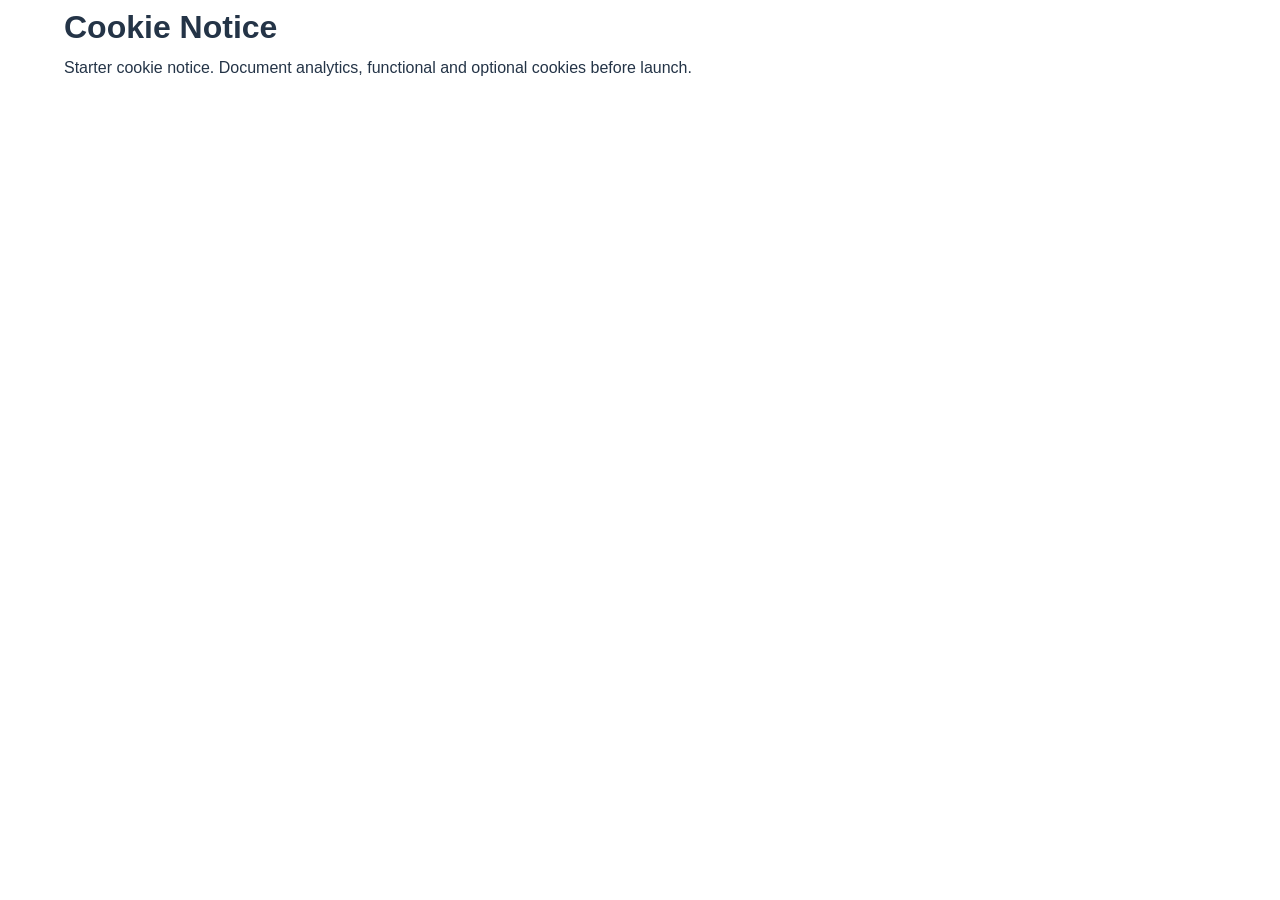
==== cookies.html @ 9fcc1ab4 "Add files via upload" ====
<!DOCTYPE html><html><head><title>Cookie Notice</title><link rel="stylesheet" href="assets/css/cyberlight.css"></head><body><div class="container"><h1>Cookie Notice</h1><p>Starter cookie notice. Document analytics, functional and optional cookies before launch.</p></div></body></html>
---- assets/css/cyberlight.css ----
:root{
    --navy:#153766;
    --navy-dark:#0f2747;
    --gold:#c9a24a;
    --purple:#5c4b8a;
    --white:#f8fafc;
    --text:#243447;
    --light:#eef3f8;
}

*{
    margin:0;
    padding:0;
    box-sizing:border-box;
}

html{
    scroll-behavior:smooth;
}

body{
    font-family:'Inter',sans-serif;
    color:var(--text);
    line-height:1.7;
    background:#fff;
}

h1,h2,h3{
    font-family:'Montserrat',sans-serif;
}

.container{
    width:min(1200px,90%);
    margin:auto;
}

.hero{
    min-height:100vh;
    position:relative;
    overflow:hidden;
    background:
        radial-gradient(circle at 80% 20%, rgba(92,75,138,.25), transparent 35%),
        linear-gradient(135deg,var(--navy-dark),var(--navy));
}

.hero::before{
    content:"";
    position:absolute;
    inset:0;
    background-image:
        linear-gradient(rgba(255,255,255,.04) 1px, transparent 1px),
        linear-gradient(90deg, rgba(255,255,255,.04) 1px, transparent 1px);
    background-size:60px 60px;
}

.navbar{
    display:flex;
    justify-content:space-between;
    align-items:center;
    padding:2rem 4rem;
    position:relative;
    z-index:2;
}

.logo{
    max-width:240px;
}

.nav-links{
    display:flex;
    gap:2rem;
    list-style:none;
}

.nav-links a{
    color:white;
    text-decoration:none;
}

.hero-content{
    position:relative;
    z-index:2;
    max-width:800px;
    margin:10rem auto;
    text-align:center;
    color:white;
}

.eyebrow{
    color:var(--gold);
    text-transform:uppercase;
    letter-spacing:3px;
    font-size:.9rem;
}

.hero h1{
    font-size:4rem;
    margin:1rem 0;
}

.hero p{
    font-size:1.2rem;
    opacity:.95;
}

.btn-primary{
    display:inline-block;
    margin-top:2rem;
    padding:1rem 2rem;
    background:var(--gold);
    color:#12263f;
    text-decoration:none;
    font-weight:600;
    border-radius:4px;
}

.section{
    padding:6rem 0;
}

.section h2{
    text-align:center;
    margin-bottom:3rem;
    font-size:2.5rem;
}

.service-grid,
.insight-grid{
    display:grid;
    grid-template-columns:repeat(auto-fit,minmax(280px,1fr));
    gap:2rem;
}

.card{
    background:white;
    border:1px solid #dde5ee;
    border-top:4px solid var(--gold);
    border-radius:10px;
    padding:2rem;
    transition:.3s;
}

.card:hover{
    transform:translateY(-6px);
}

.card ul{
    margin-top:1rem;
    padding-left:1rem;
}

.dark-section{
    background:var(--navy-dark);
    color:white;
}

.pillar-grid{
    display:grid;
    grid-template-columns:repeat(3,1fr);
    gap:3rem;
    text-align:center;
}

.pillar-grid h3{
    color:var(--gold);
    margin-bottom:1rem;
}

.innovation-section{
    background:linear-gradient(180deg,#fafbff,#f4f0ff);
}

.expertise-grid{
    display:grid;
    grid-template-columns:repeat(auto-fit,minmax(250px,1fr));
    gap:1.5rem;
}

.feature{
    background:white;
    border-left:4px solid var(--purple);
    border-radius:8px;
    padding:1.5rem;
}

.industries-grid{
    display:grid;
    grid-template-columns:1fr 1fr;
    gap:2rem;
}

.insights{
    background:var(--light);
}

.contact-section{
    background:var(--navy);
    color:white;
    text-align:center;
}

.contact-details{
    margin-top:2rem;
}

footer{
    background:#0b1f38;
    color:white;
    text-align:center;
    padding:2rem;
}

.footer-links{
    margin-bottom:1rem;
}

.footer-links a{
    color:var(--gold);
    text-decoration:none;
    margin:0 1rem;
}

.footer-copy p{
    margin:.35rem 0;
    font-size:.9rem;
}

@media(max-width:900px){

    .navbar{
        flex-direction:column;
        gap:1rem;
        padding:2rem;
    }

    .nav-links{
        flex-wrap:wrap;
        justify-content:center;
    }

    .hero h1{
        font-size:2.8rem;
    }

    .pillar-grid,
    .industries-grid{
        grid-template-columns:1fr;
    }
}
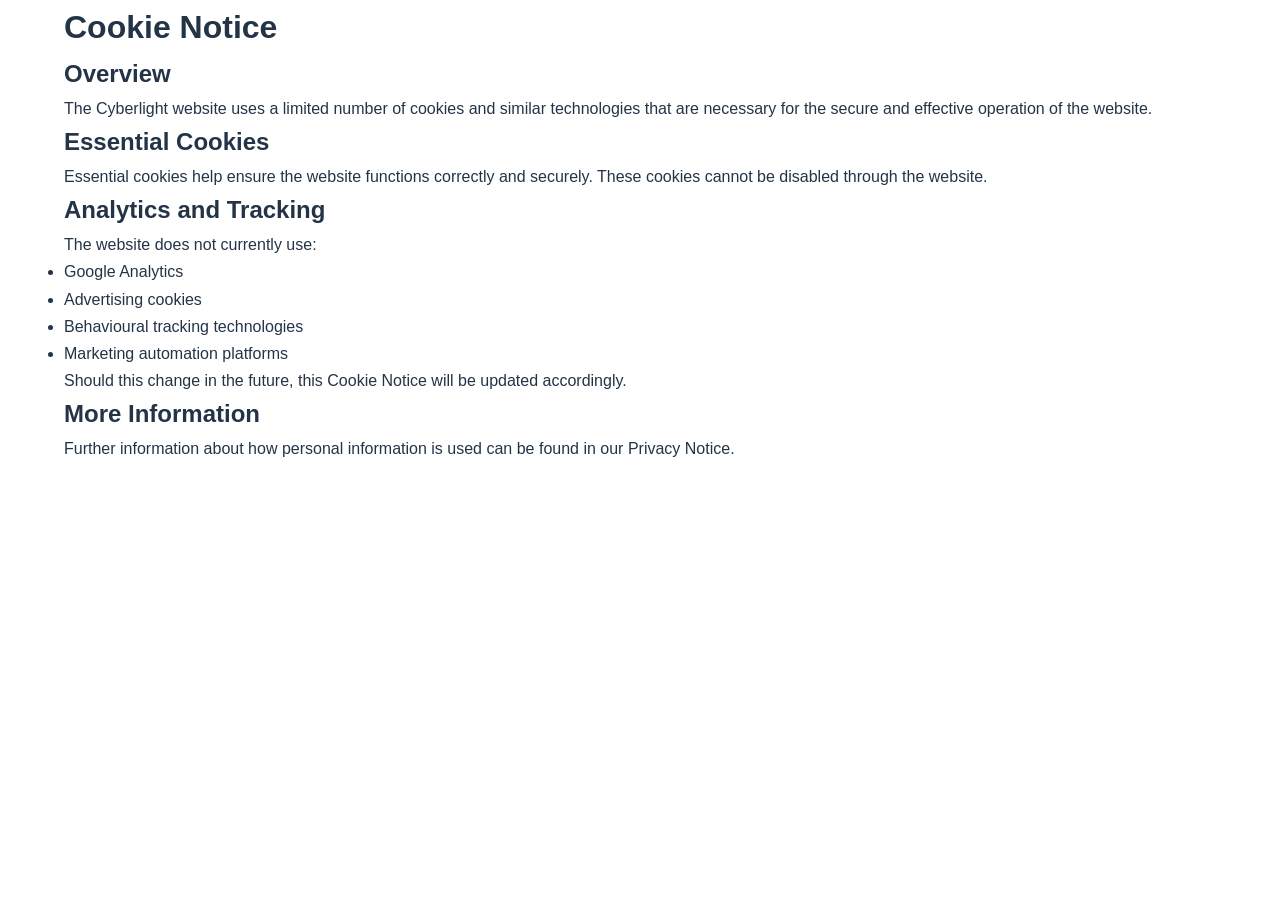
==== commit 2947180b: "Update cookies.html" ====
--- a/cookies.html
+++ b/cookies.html
@@ -1 +1,41 @@
-<!DOCTYPE html><html><head><title>Cookie Notice</title><link rel="stylesheet" href="assets/css/cyberlight.css"></head><body><div class="container"><h1>Cookie Notice</h1><p>Starter cookie notice. Document analytics, functional and optional cookies before launch.</p></div></body></html>+<!DOCTYPE html>
+<html>
+  <head>
+    <title>Cookie Notice</title>
+    <link rel="stylesheet" href="assets/css/cyberlight.css">
+  </head>
+  
+  <body>
+    <div class="container">
+      <h1>Cookie Notice</h1>
+        <h2>Overview</h2>
+          <p>The Cyberlight website uses a limited number of cookies and similar technologies that are necessary for the secure and effective operation of the website.</p>
+
+        <h2>Essential Cookies</h2>
+          <p>Essential cookies help ensure the website functions correctly and securely. These cookies cannot be disabled through the website.</p>
+   
+        <h2>Analytics and Tracking</h2>
+          <p>The website does not currently use:</p>
+            <ul>
+              <li>Google Analytics</li>
+              <li>Advertising cookies</li>
+              <li>Behavioural tracking technologies</li>
+              <li>Marketing automation platforms</li>
+            </ul>
+          <p>Should this change in the future, this Cookie Notice will be updated accordingly.</p>
+        <h2>More Information</h2>
+          <p>Further information about how personal information is used can be found in our Privacy Notice.</p>
+    </div>
+  </body>
+</html>
+
+
+
+
+
+
+
+
+
+
+
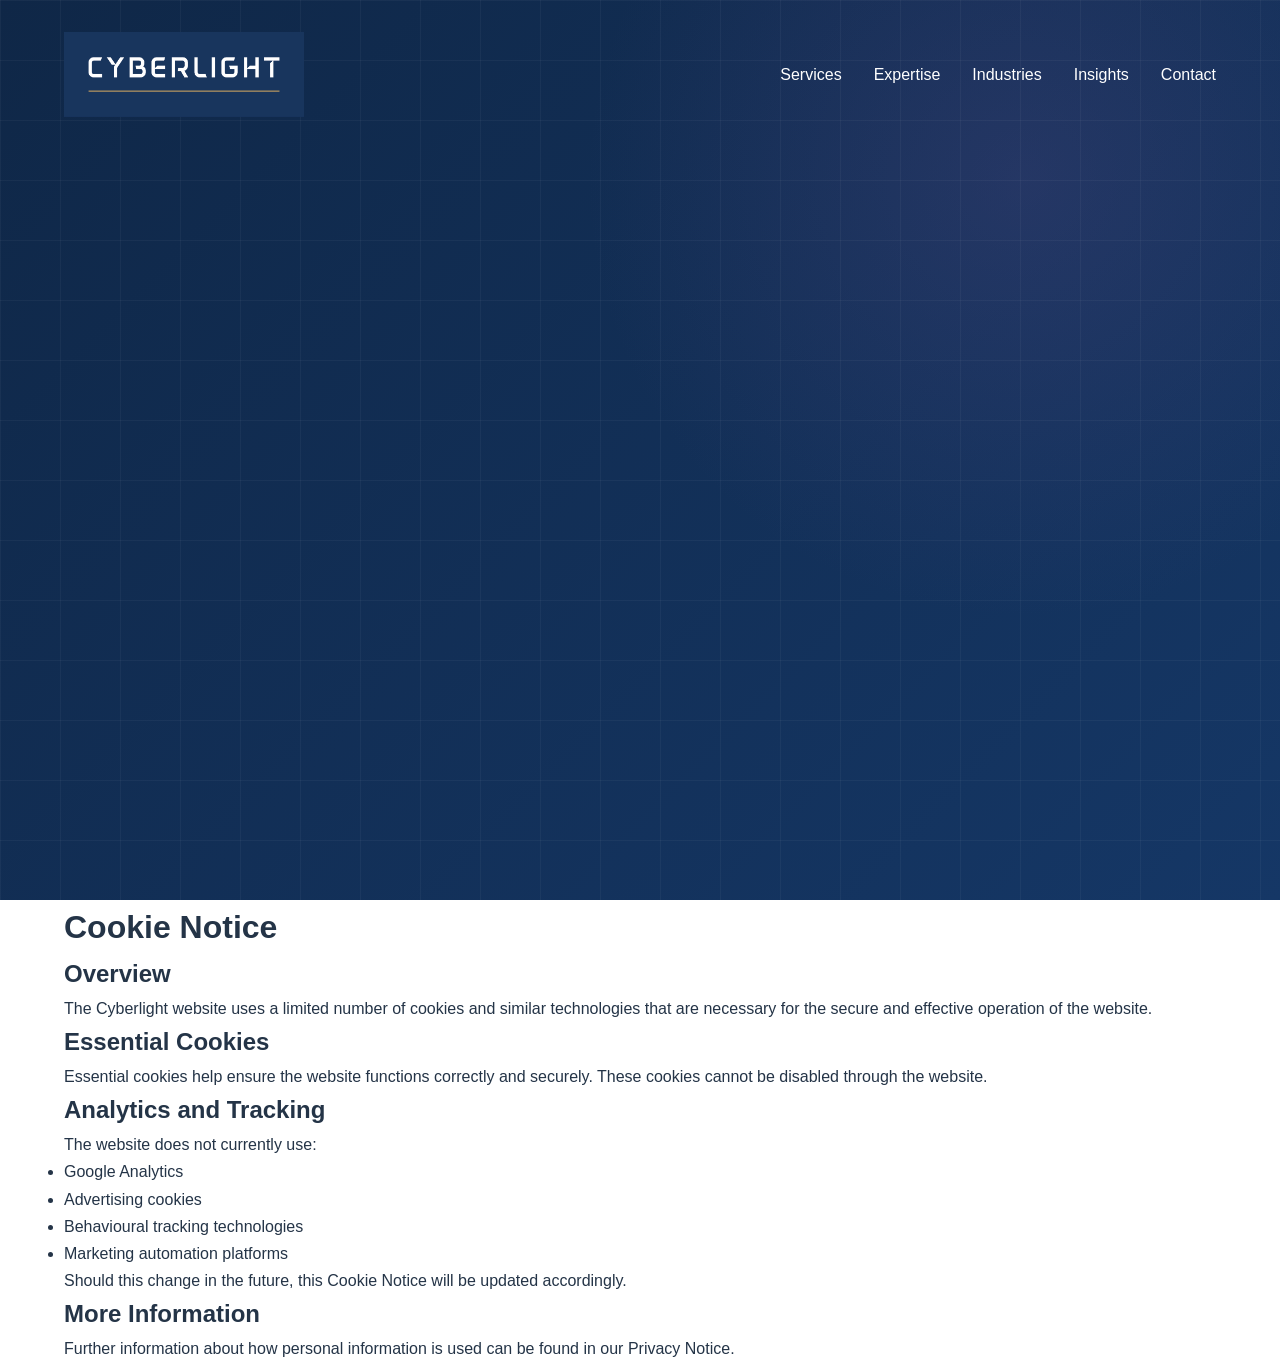
==== commit e01da57c: "Update cookies.html" ====
--- a/cookies.html
+++ b/cookies.html
@@ -2,10 +2,27 @@
 <html>
   <head>
     <title>Cookie Notice</title>
-    <link rel="stylesheet" href="assets/css/cyberlight.css">
+    <link rel="stylesheet" href="assets/css/cyberlight.css" />
   </head>
   
   <body>
+
+    <header class="hero">
+
+        <div class="hero-overlay"></div>
+        <nav class="navbar">
+            <img src="assets/images/cyberlight-logo.png" alt="Cyberlight logo" class="logo">
+
+            <ul class="nav-links">
+                <li><a href="#services">Services</a></li>
+                <li><a href="#expertise">Expertise</a></li>
+                <li><a href="#industries">Industries</a></li>
+                <li><a href="#insights">Insights</a></li>
+                <li><a href="#contact">Contact</a></li>
+          </ul>
+      </nav>
+    </header>
+    
     <div class="container">
       <h1>Cookie Notice</h1>
         <h2>Overview</h2>
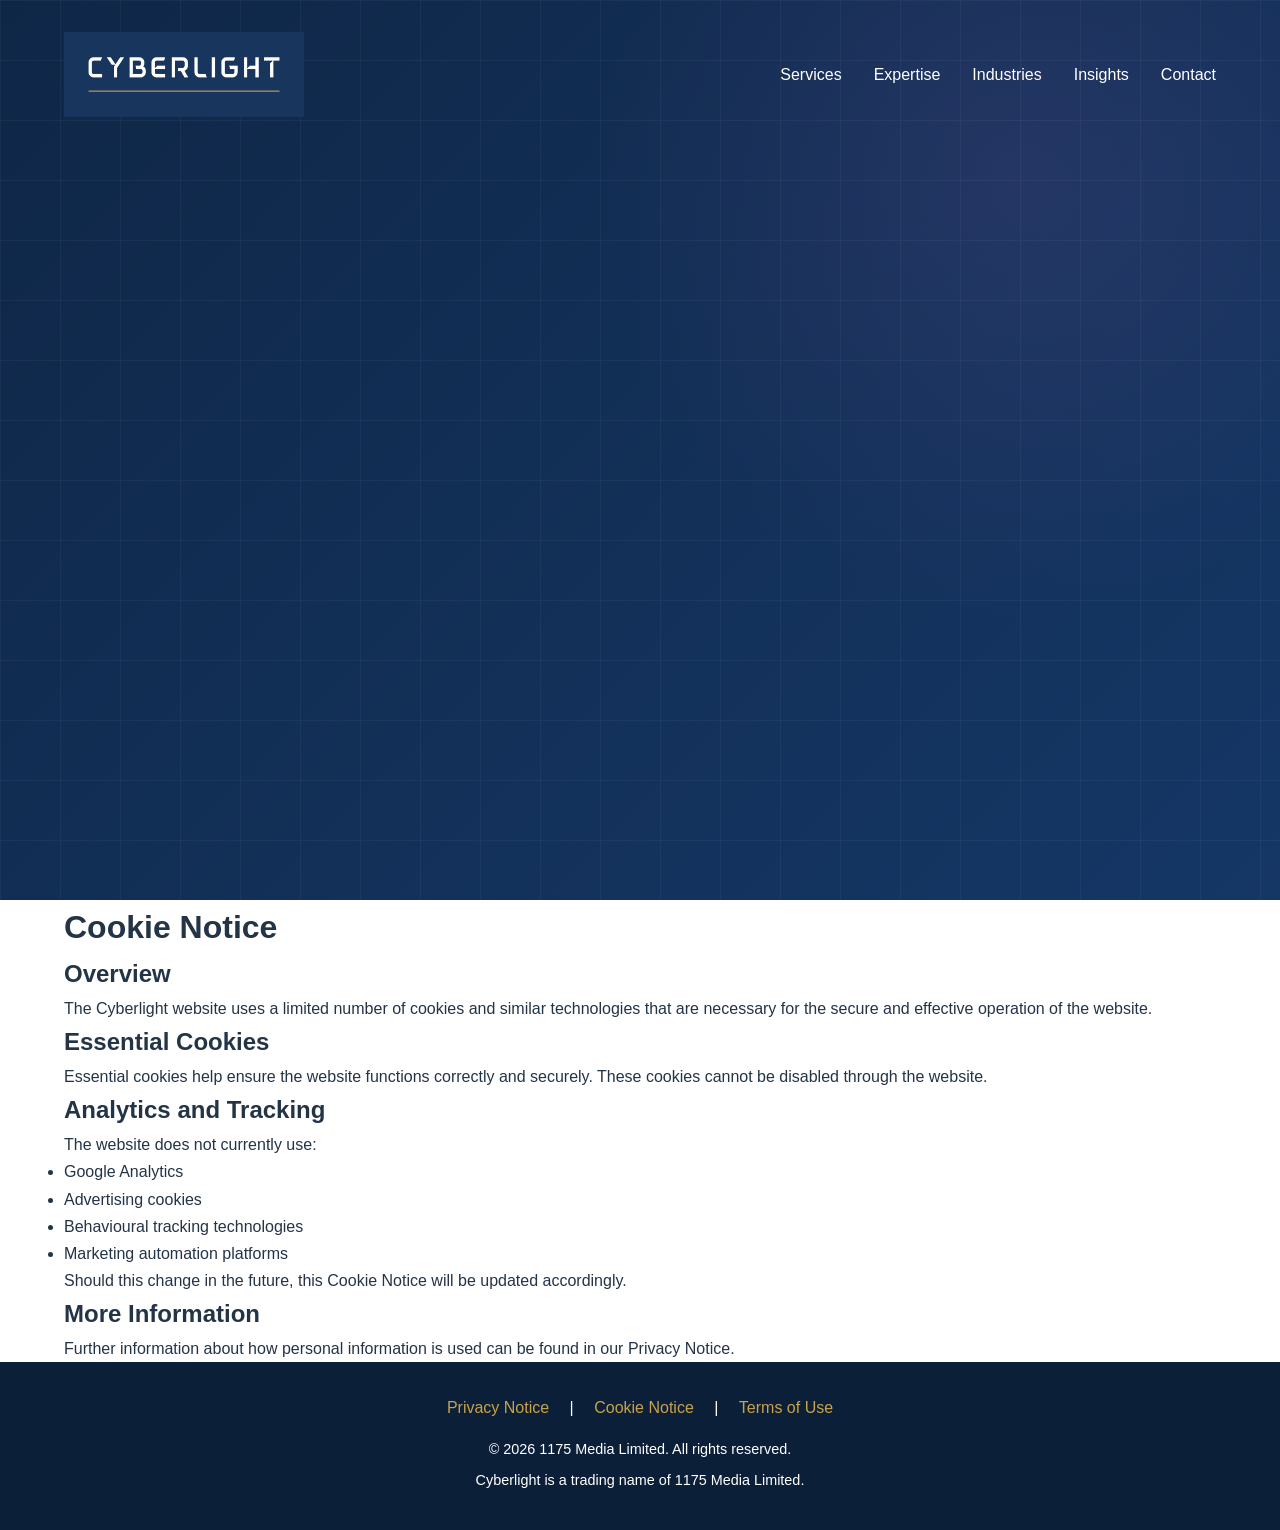
==== commit 2ecc66eb: "Update cookies.html" ====
--- a/cookies.html
+++ b/cookies.html
@@ -43,6 +43,21 @@
         <h2>More Information</h2>
           <p>Further information about how personal information is used can be found in our Privacy Notice.</p>
     </div>
+
+    <footer>
+
+    <div class="footer-links">
+        <a href="privacy.html">Privacy Notice</a> | 
+        <a href="cookies.html">Cookie Notice</a> | 
+        <a href="terms.html">Terms of Use</a>
+    </div>
+
+    <div class="footer-copy">
+        <p>© 2026 1175 Media Limited. All rights reserved.</p>
+        <p>Cyberlight is a trading name of 1175 Media Limited.</p>
+    </div>
+
+</footer>
   </body>
 </html>
 
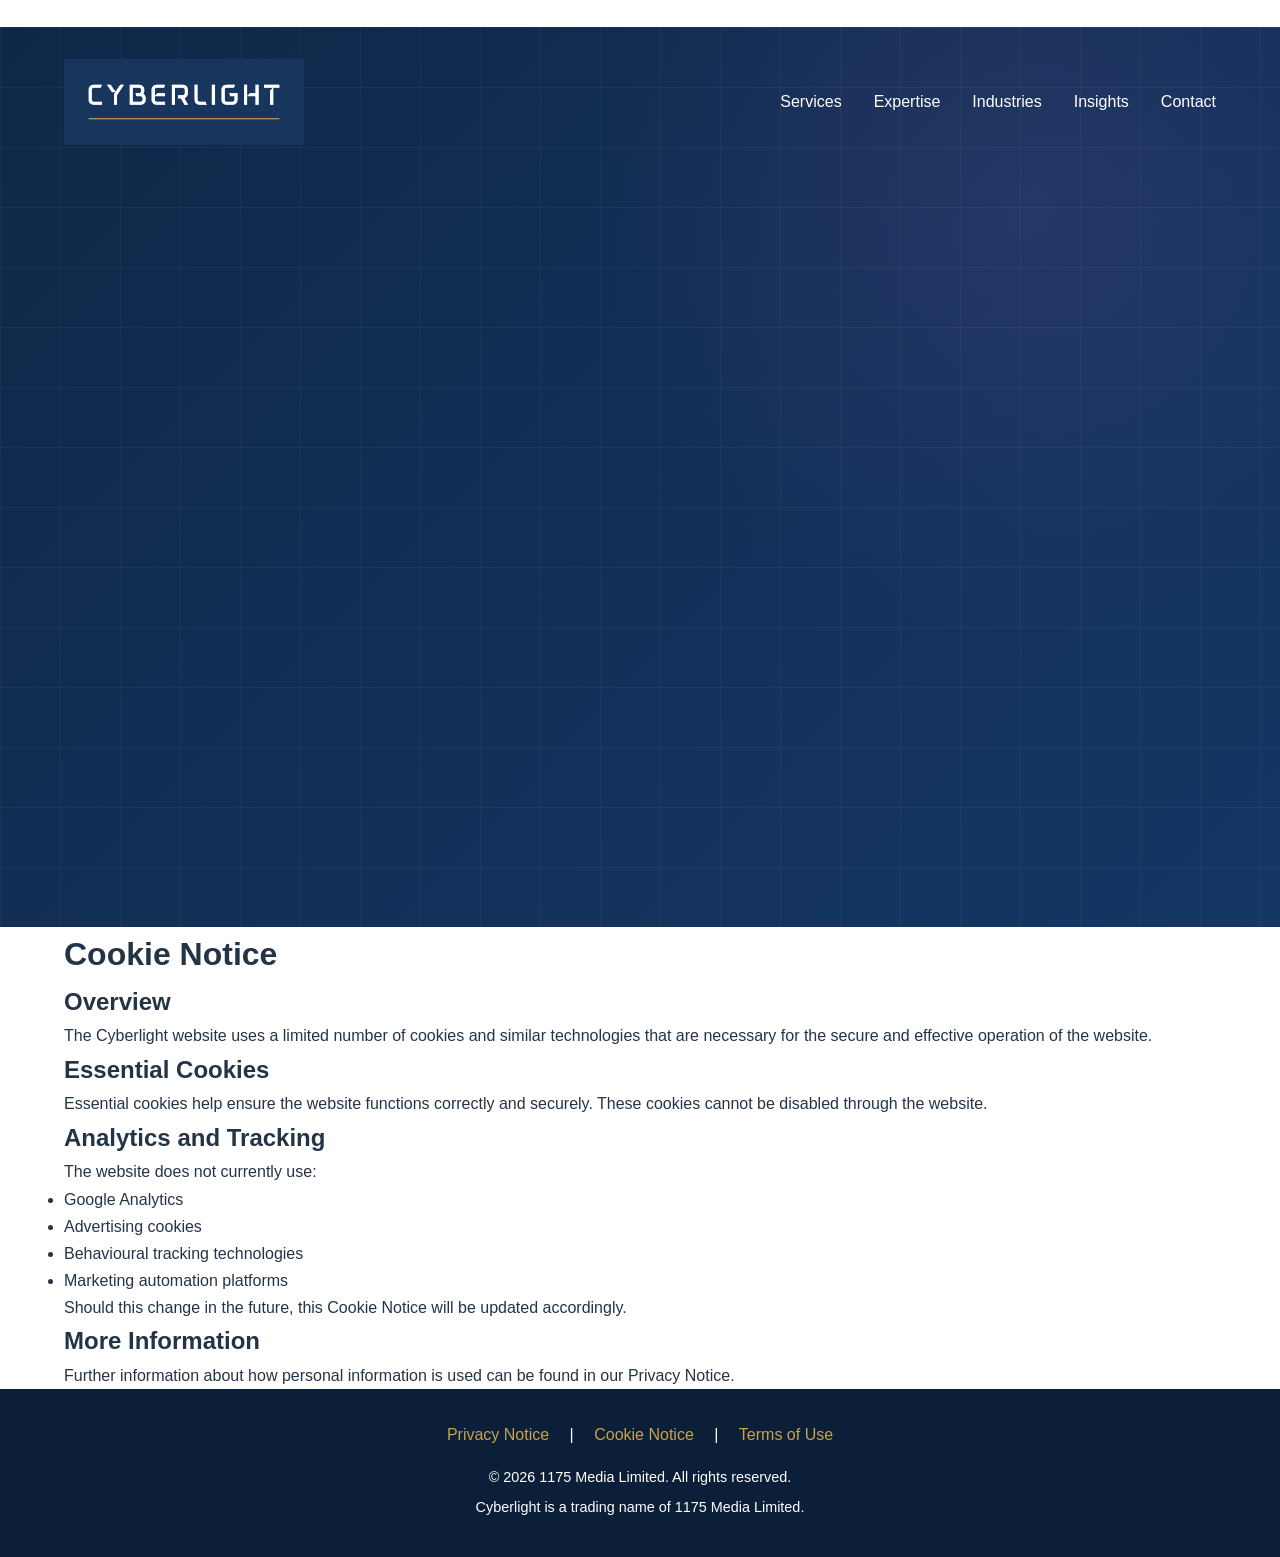
==== commit 17c0a67a: "Update cookies.html" ====
--- a/cookies.html
+++ b/cookies.html
@@ -1,6 +1,17 @@
 <!DOCTYPE html>
 <html>
   <head>
+
+    <meta charset="UTF-8">
+    <meta name="viewport" content="width=device-width, initial-scale=1.0">
+    
+
+    <meta name="description" content="Cyberlight provides strategic cybersecurity, privacy and emerging technology assurance services, helping organisations navigate digital risk with confidence.">
+
+    <!-- Google Fonts -->
+        <link rel="preconnect" href="https://fonts.googleapis.com">
+        <link rel="preconnect" href="https://fonts.gstatic.com" crossorigin>
+        <link href="https://fonts.googleapis.com">
     <title>Cookie Notice</title>
     <link rel="stylesheet" href="assets/css/cyberlight.css" />
   </head>
